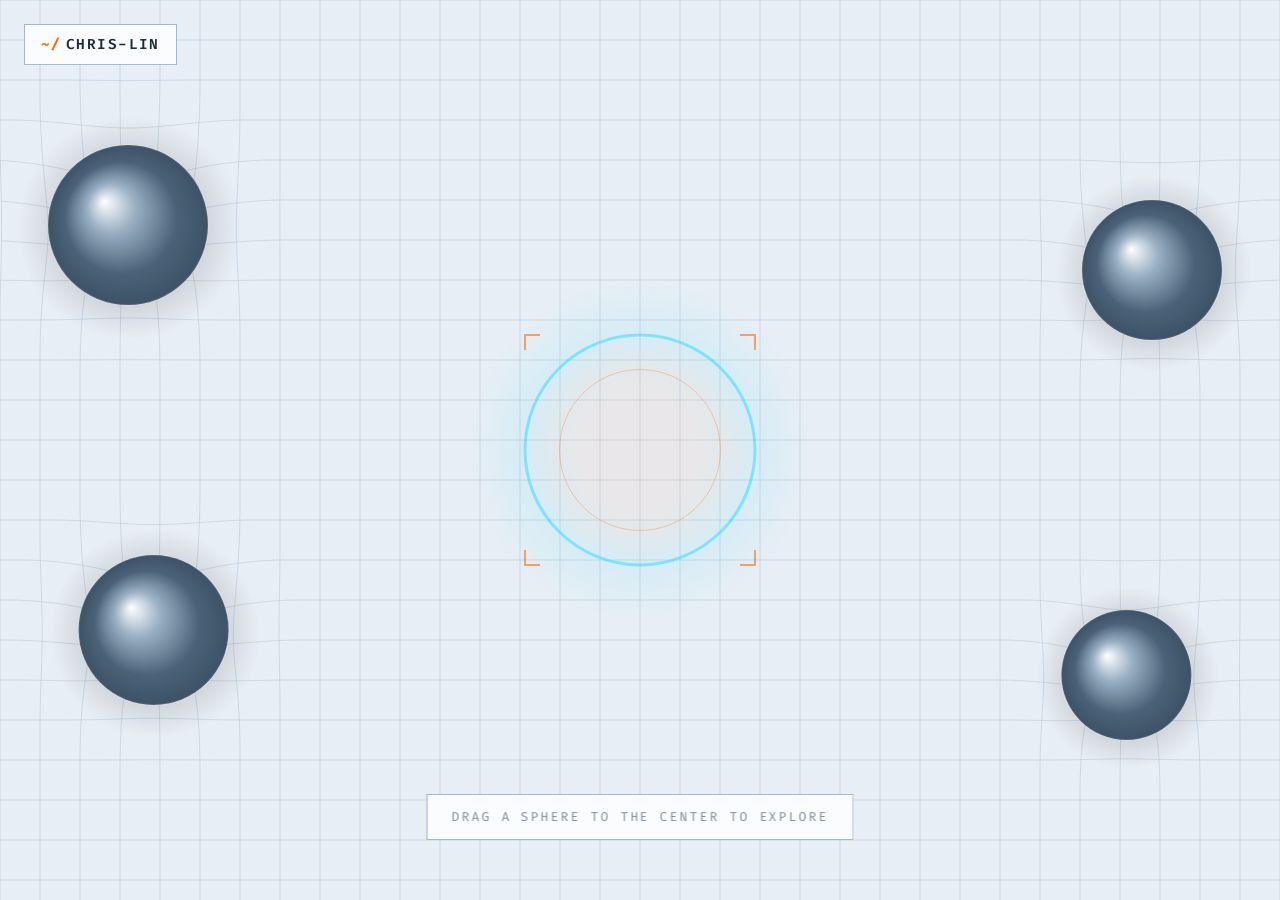
==== index.html @ 638deb7a "Updates to warp spheres" ====
<!DOCTYPE html>
<html lang="en">
<head>
    <meta charset="UTF-8">
    <meta name="viewport" content="width=device-width, initial-scale=1.0">
    <title>Chris Lin | Product Manager & AI Enthusiast</title>
    <link rel="stylesheet" href="styles.css">
    <link rel="preconnect" href="https://fonts.googleapis.com">
    <link rel="preconnect" href="https://fonts.gstatic.com" crossorigin>
    <link href="https://fonts.googleapis.com/css2?family=Fira+Code:wght@300;400;500;600;700&family=Inter:wght@300;400;500;600;700&display=swap" rel="stylesheet">
</head>
<body>
    <!-- Gravitational Spheres Background -->
    <div class="gravity-bg">
        <canvas id="warpGrid"></canvas>
    </div>

    <!-- Minimal Header -->
    <header class="minimal-header">
        <a href="/" class="header-logo">
            <span class="prompt">~/</span>chris-lin
        </a>
    </header>

    <!-- Hint Text -->
    <div class="hint-text" id="hint-text">
        <p>Drag a sphere to the center to explore</p>
    </div>

    <!-- Content Panel (Modal Overlay) -->
    <div class="content-panel" id="content-panel">
        <div class="panel-backdrop" id="panel-backdrop"></div>
        <div class="panel-container">
            <button class="panel-close" id="panel-close" aria-label="Close panel">×</button>
            <div class="panel-content" id="panel-content">
                <!-- Dynamically populated -->
            </div>
        </div>
    </div>

    <!-- Hidden Content Templates -->
    <template id="template-about">
        <div class="template-content about-template">
            <h2 class="panel-title">
                <span class="section-number">01.</span> About Me
            </h2>
            <div class="about-content">
                <div class="about-text">
                    <p>
                        I'm a product manager who loves working at the intersection
                        of technology and user needs.
                    </p>
                    <p>
                        I graduated from the <span class="highlight">University of Pennsylvania</span>
                        and currently work as a Product Manager at <span class="highlight">Microsoft</span>.
                        My focus is on translating complex technical capabilities into
                        products that genuinely help people.
                    </p>
                    <p>
                        I'm now diving deep into AI/ML — not just as a user, but as a builder.
                        I believe the best products come from understanding both the technical
                        possibilities and the human needs they serve.
                    </p>
                    <div class="about-skills">
                        <h3 class="skills-title">Skills & Tools:</h3>
                        <ul class="skills-list">
                            <li><span class="skill-bullet">◆</span> Product Strategy & Vision</li>
                            <li><span class="skill-bullet">◆</span> User Research & Analytics</li>
                            <li><span class="skill-bullet">◆</span> Agile & Scrum</li>
                            <li><span class="skill-bullet">◆</span> Python & Data Analysis</li>
                            <li><span class="skill-bullet">◆</span> Machine Learning Basics</li>
                            <li><span class="skill-bullet">◆</span> SQL & Databases</li>
                        </ul>
                    </div>
                </div>
                <div class="about-image">
                    <div class="image-wrapper">
                        <div class="image-placeholder">
                            <span class="placeholder-icon">◇</span>
                            <span class="placeholder-text">profile.jpg</span>
                        </div>
                    </div>
                </div>
            </div>
        </div>
    </template>

    <template id="template-projects">
        <div class="template-content projects-template">
            <h2 class="panel-title">
                <span class="section-number">02.</span> Projects
            </h2>
            <p class="section-subtitle">Things I've built and shipped</p>

            <div class="projects-grid">
                <!-- Project Card 1 -->
                <article class="project-card">
                    <div class="project-header">
                        <div class="project-icon">
                            <svg xmlns="http://www.w3.org/2000/svg" width="40" height="40" viewBox="0 0 24 24" fill="none" stroke="currentColor" stroke-width="1" stroke-linecap="round" stroke-linejoin="round">
                                <path d="M22 19a2 2 0 0 1-2 2H4a2 2 0 0 1-2-2V5a2 2 0 0 1 2-2h5l2 3h9a2 2 0 0 1 2 2z"></path>
                            </svg>
                        </div>
                        <div class="project-links">
                            <a href="#" class="project-link" aria-label="View on GitHub">
                                <svg xmlns="http://www.w3.org/2000/svg" width="20" height="20" viewBox="0 0 24 24" fill="none" stroke="currentColor" stroke-width="2" stroke-linecap="round" stroke-linejoin="round">
                                    <path d="M9 19c-5 1.5-5-2.5-7-3m14 6v-3.87a3.37 3.37 0 0 0-.94-2.61c3.14-.35 6.44-1.54 6.44-7A5.44 5.44 0 0 0 20 4.77 5.07 5.07 0 0 0 19.91 1S18.73.65 16 2.48a13.38 13.38 0 0 0-7 0C6.27.65 5.09 1 5.09 1A5.07 5.07 0 0 0 5 4.77a5.44 5.44 0 0 0-1.5 3.78c0 5.42 3.3 6.61 6.44 7A3.37 3.37 0 0 0 9 18.13V22"></path>
                                </svg>
                            </a>
                            <a href="#" class="project-link" aria-label="View live demo">
                                <svg xmlns="http://www.w3.org/2000/svg" width="20" height="20" viewBox="0 0 24 24" fill="none" stroke="currentColor" stroke-width="2" stroke-linecap="round" stroke-linejoin="round">
                                    <path d="M18 13v6a2 2 0 0 1-2 2H5a2 2 0 0 1-2-2V8a2 2 0 0 1 2-2h6"></path>
                                    <polyline points="15 3 21 3 21 9"></polyline>
                                    <line x1="10" y1="14" x2="21" y2="3"></line>
                                </svg>
                            </a>
                        </div>
                    </div>
                    <h3 class="project-title">Project Alpha</h3>
                    <p class="project-description">
                        An AI-powered tool for analyzing user behavior patterns.
                        Helped teams make data-driven decisions faster.
                    </p>
                    <ul class="project-tech">
                        <li>Python</li>
                        <li>TensorFlow</li>
                        <li>FastAPI</li>
                    </ul>
                </article>

                <!-- Project Card 2 -->
                <article class="project-card">
                    <div class="project-header">
                        <div class="project-icon">
                            <svg xmlns="http://www.w3.org/2000/svg" width="40" height="40" viewBox="0 0 24 24" fill="none" stroke="currentColor" stroke-width="1" stroke-linecap="round" stroke-linejoin="round">
                                <path d="M22 19a2 2 0 0 1-2 2H4a2 2 0 0 1-2-2V5a2 2 0 0 1 2-2h5l2 3h9a2 2 0 0 1 2 2z"></path>
                            </svg>
                        </div>
                        <div class="project-links">
                            <a href="#" class="project-link" aria-label="View on GitHub">
                                <svg xmlns="http://www.w3.org/2000/svg" width="20" height="20" viewBox="0 0 24 24" fill="none" stroke="currentColor" stroke-width="2" stroke-linecap="round" stroke-linejoin="round">
                                    <path d="M9 19c-5 1.5-5-2.5-7-3m14 6v-3.87a3.37 3.37 0 0 0-.94-2.61c3.14-.35 6.44-1.54 6.44-7A5.44 5.44 0 0 0 20 4.77 5.07 5.07 0 0 0 19.91 1S18.73.65 16 2.48a13.38 13.38 0 0 0-7 0C6.27.65 5.09 1 5.09 1A5.07 5.07 0 0 0 5 4.77a5.44 5.44 0 0 0-1.5 3.78c0 5.42 3.3 6.61 6.44 7A3.37 3.37 0 0 0 9 18.13V22"></path>
                                </svg>
                            </a>
                            <a href="#" class="project-link" aria-label="View live demo">
                                <svg xmlns="http://www.w3.org/2000/svg" width="20" height="20" viewBox="0 0 24 24" fill="none" stroke="currentColor" stroke-width="2" stroke-linecap="round" stroke-linejoin="round">
                                    <path d="M18 13v6a2 2 0 0 1-2 2H5a2 2 0 0 1-2-2V8a2 2 0 0 1 2-2h6"></path>
                                    <polyline points="15 3 21 3 21 9"></polyline>
                                    <line x1="10" y1="14" x2="21" y2="3"></line>
                                </svg>
                            </a>
                        </div>
                    </div>
                    <h3 class="project-title">Project Beta</h3>
                    <p class="project-description">
                        A dashboard for visualizing real-time business metrics.
                        Made complex data accessible and actionable for stakeholders.
                    </p>
                    <ul class="project-tech">
                        <li>SQL</li>
                        <li>Tableau</li>
                        <li>Python</li>
                    </ul>
                </article>

            </div>

            <a href="/projects" class="view-all-link">View all projects →</a>
        </div>
    </template>

    <template id="template-blog">
        <div class="template-content blog-template">
            <h2 class="panel-title">
                <span class="section-number">03.</span> Blog
            </h2>
            <p class="section-subtitle">Thoughts on product, AI, and building things</p>

            <div class="blog-grid">
                <!-- Blog Post 1 -->
                <article class="blog-card">
                    <div class="blog-meta">
                        <span class="blog-date">Jan 2026</span>
                        <span class="blog-category">AI/ML</span>
                    </div>
                    <h3 class="blog-title">
                        <a href="#">Why Product Managers Should Learn About AI</a>
                    </h3>
                    <p class="blog-excerpt">
                        A deep dive into why understanding AI fundamentals is becoming
                        essential for modern product managers...
                    </p>
                    <a href="#" class="blog-read-more">
                        Read more <span class="arrow">→</span>
                    </a>
                </article>

                <!-- Blog Post 2 -->
                <article class="blog-card">
                    <div class="blog-meta">
                        <span class="blog-date">Dec 2025</span>
                        <span class="blog-category">Technical</span>
                    </div>
                    <h3 class="blog-title">
                        <a href="#">Lessons from Building My First ML Model</a>
                    </h3>
                    <p class="blog-excerpt">
                        What I learned as a PM diving into the technical side of
                        machine learning for the first time...
                    </p>
                    <a href="#" class="blog-read-more">
                        Read more <span class="arrow">→</span>
                    </a>
                </article>

            </div>

            <a href="/blog" class="view-all-link">View all posts →</a>
        </div>
    </template>

    <template id="template-contact">
        <div class="template-content contact-template">
            <h2 class="panel-title">
                <span class="section-number">04.</span> Get In Touch
            </h2>
            <div class="contact-content">
                <p class="contact-description">
                    I'm currently exploring opportunities at the intersection of
                    product management and AI. Whether you want to discuss a role,
                    collaborate on a project, or just say hello — my inbox is always open.
                </p>

                <div class="contact-terminal">
                    <div class="terminal-header">
                        <div class="terminal-buttons">
                            <span class="terminal-btn red"></span>
                            <span class="terminal-btn yellow"></span>
                            <span class="terminal-btn green"></span>
                        </div>
                        <span class="terminal-title">contact</span>
                    </div>
                    <form class="contact-form" id="contact-form">
                        <div class="form-line">
                            <span class="prompt">$</span>
                            <label for="name">name=</label>
                            <input type="text" id="name" name="name" placeholder='"Your Name"' required>
                        </div>
                        <div class="form-line">
                            <span class="prompt">$</span>
                            <label for="email">email=</label>
                            <input type="email" id="email" name="email" placeholder='"you@example.com"' required>
                        </div>
                        <div class="form-line form-line-textarea">
                            <span class="prompt">$</span>
                            <label for="message">message=</label>
                            <textarea id="message" name="message" placeholder='"Your message here..."' rows="4" required></textarea>
                        </div>
                        <div class="form-line">
                            <span class="prompt">&gt;</span>
                            <button type="submit" class="submit-btn">
                                send_message() <span class="cursor">_</span>
                            </button>
                        </div>
                    </form>
                </div>

                <div class="social-links">
                    <p class="social-title">Find me elsewhere:</p>
                    <div class="social-icons">
                        <a href="https://github.com/chrisjlin" class="social-link" aria-label="GitHub" target="_blank" rel="noopener noreferrer">
                            <svg xmlns="http://www.w3.org/2000/svg" width="24" height="24" viewBox="0 0 24 24" fill="none" stroke="currentColor" stroke-width="2" stroke-linecap="round" stroke-linejoin="round">
                                <path d="M9 19c-5 1.5-5-2.5-7-3m14 6v-3.87a3.37 3.37 0 0 0-.94-2.61c3.14-.35 6.44-1.54 6.44-7A5.44 5.44 0 0 0 20 4.77 5.07 5.07 0 0 0 19.91 1S18.73.65 16 2.48a13.38 13.38 0 0 0-7 0C6.27.65 5.09 1 5.09 1A5.07 5.07 0 0 0 5 4.77a5.44 5.44 0 0 0-1.5 3.78c0 5.42 3.3 6.61 6.44 7A3.37 3.37 0 0 0 9 18.13V22"></path>
                            </svg>
                        </a>
                        <a href="https://linkedin.com/in/chris-j-lin" class="social-link" aria-label="LinkedIn" target="_blank" rel="noopener noreferrer">
                            <svg xmlns="http://www.w3.org/2000/svg" width="24" height="24" viewBox="0 0 24 24" fill="none" stroke="currentColor" stroke-width="2" stroke-linecap="round" stroke-linejoin="round">
                                <path d="M16 8a6 6 0 0 1 6 6v7h-4v-7a2 2 0 0 0-2-2 2 2 0 0 0-2 2v7h-4v-7a6 6 0 0 1 6-6z"></path>
                                <rect x="2" y="9" width="4" height="12"></rect>
                                <circle cx="4" cy="4" r="2"></circle>
                            </svg>
                        </a>
                        <a href="mailto:hello@chrislin.dev" class="social-link" aria-label="Email">
                            <svg xmlns="http://www.w3.org/2000/svg" width="24" height="24" viewBox="0 0 24 24" fill="none" stroke="currentColor" stroke-width="2" stroke-linecap="round" stroke-linejoin="round">
                                <path d="M4 4h16c1.1 0 2 .9 2 2v12c0 1.1-.9 2-2 2H4c-1.1 0-2-.9-2-2V6c0-1.1.9-2 2-2z"></path>
                                <polyline points="22,6 12,13 2,6"></polyline>
                            </svg>
                        </a>
                    </div>
                </div>
            </div>
        </div>
    </template>

    <script src="main.js"></script>
</body>
</html>
---- styles.css ----
/* ===================================
   Wipeout Pure Inspired Theme
   Blueprint / Technical / Futuristic
   =================================== */
:root {
    /* Colors - Light Blueprint Theme */
    --bg-primary: #e8eef5;
    --bg-secondary: #dce5f0;
    --bg-tertiary: #f0f4f8;
    --bg-card: #ffffff;
    --bg-grid: #d0dae8;

    /* Text Colors */
    --text-primary: #1a2a3a;
    --text-secondary: #4a5a6a;
    --text-muted: #7a8a9a;

    /* Accent Colors - Wipeout Neon */
    --accent-primary: #ff6b00;
    --accent-secondary: #00d4ff;
    --accent-tertiary: #00ff88;
    --accent-pink: #ff0080;
    --accent-yellow: #ffcc00;
    --accent-red: #ff3355;

    /* Blueprint Colors */
    --blueprint-line: #a0b8d0;
    --blueprint-grid: rgba(160, 184, 208, 0.3);
    --blueprint-accent: #0066cc;

    /* Fonts */
    --font-mono: 'Fira Code', 'Consolas', 'Monaco', monospace;
    --font-sans: 'Inter', -apple-system, BlinkMacSystemFont, 'Segoe UI', sans-serif;
    --font-display: 'Inter', sans-serif;

    /* Spacing */
    --section-padding: 100px 0;
    --container-width: 1100px;
    --nav-height: 70px;

    /* Transitions */
    --transition-fast: 0.15s ease;
    --transition-normal: 0.3s ease;
    --transition-slow: 0.5s ease;
}

/* ===================================
   Reset & Base Styles
   =================================== */
*, *::before, *::after {
    margin: 0;
    padding: 0;
    box-sizing: border-box;
}

html {
    scroll-behavior: smooth;
    scroll-padding-top: var(--nav-height);
}

body {
    font-family: var(--font-sans);
    background-color: var(--bg-primary);
    color: var(--text-primary);
    line-height: 1.6;
    overflow-x: hidden;
}

/* ===================================
   Gravitational Spheres Background
   =================================== */
.gravity-bg {
    position: fixed;
    top: 0;
    left: 0;
    width: 100%;
    height: 100%;
    z-index: 9999;
    background-color: transparent;
    pointer-events: none;
}

#warpGrid {
    width: 100%;
    height: 100%;
    pointer-events: none;
}

/* Background layer for the grid color */
.gravity-bg-layer {
    position: fixed;
    top: 0;
    left: 0;
    width: 100%;
    height: 100%;
    z-index: -1;
    background-color: var(--bg-primary);
    pointer-events: none;
}

/* ===================================
   Minimal Header
   =================================== */
.minimal-header {
    position: fixed;
    top: 24px;
    left: 24px;
    z-index: 10001;
}

.header-logo {
    font-family: var(--font-mono);
    font-size: 0.9rem;
    font-weight: 600;
    color: var(--text-primary);
    text-transform: uppercase;
    letter-spacing: 0.1em;
    display: flex;
    align-items: center;
    gap: 4px;
    padding: 8px 16px;
    background-color: rgba(255, 255, 255, 0.8);
    backdrop-filter: blur(10px);
    border: 1px solid var(--blueprint-line);
    transition: all var(--transition-fast);
}

.header-logo:hover {
    color: var(--accent-primary);
    border-color: var(--accent-primary);
}

.header-logo .prompt {
    color: var(--accent-primary);
    font-weight: 700;
}

/* ===================================
   Hint Text
   =================================== */
.hint-text {
    position: fixed;
    bottom: 60px;
    left: 50%;
    transform: translateX(-50%);
    z-index: 10001;
    text-align: center;
    transition: opacity 0.5s ease;
}

.hint-text p {
    font-family: var(--font-mono);
    font-size: 0.8rem;
    color: var(--text-muted);
    text-transform: uppercase;
    letter-spacing: 0.15em;
    padding: 12px 24px;
    background-color: rgba(255, 255, 255, 0.8);
    backdrop-filter: blur(10px);
    border: 1px solid var(--blueprint-line);
    animation: pulse-hint 2s ease-in-out infinite;
}

.hint-text.hidden {
    opacity: 0;
    pointer-events: none;
}

@keyframes pulse-hint {
    0%, 100% { opacity: 0.7; }
    50% { opacity: 1; }
}

/* ===================================
   Content Panel (Modal)
   =================================== */
.content-panel {
    position: fixed;
    top: 0;
    left: 0;
    width: 100%;
    height: 100%;
    z-index: 10000;
    display: flex;
    align-items: center;
    justify-content: center;
    opacity: 0;
    visibility: hidden;
    transition: opacity 0.4s ease, visibility 0.4s ease;
}

.content-panel.active {
    opacity: 1;
    visibility: visible;
}

.panel-backdrop {
    position: absolute;
    top: 0;
    left: 0;
    width: 100%;
    height: 100%;
    background-color: rgba(232, 238, 245, 0.85);
    backdrop-filter: blur(8px);
}

.panel-container {
    position: relative;
    width: 90%;
    max-width: 800px;
    max-height: calc(100vh - 40px);
    background-color: var(--bg-card);
    border: 1px solid var(--blueprint-line);
    box-shadow: 0 25px 80px rgba(0, 0, 0, 0.15);
    overflow-y: visible;
    transform: scale(0.9) translateY(20px);
    transition: transform 0.4s cubic-bezier(0.34, 1.56, 0.64, 1);
}

.content-panel.active .panel-container {
    transform: scale(1) translateY(0);
}

/* Corner decorations */
.panel-container::before,
.panel-container::after {
    content: '';
    position: absolute;
    width: 16px;
    height: 16px;
    border: 2px solid var(--accent-primary);
    pointer-events: none;
}

.panel-container::before {
    top: -2px;
    left: -2px;
    border-right: none;
    border-bottom: none;
}

.panel-container::after {
    bottom: -2px;
    right: -2px;
    border-left: none;
    border-top: none;
}

.panel-close {
    position: absolute;
    top: 16px;
    right: 16px;
    width: 36px;
    height: 36px;
    background: transparent;
    border: 1px solid var(--blueprint-line);
    color: var(--text-muted);
    font-size: 1.5rem;
    font-weight: 300;
    cursor: pointer;
    display: flex;
    align-items: center;
    justify-content: center;
    transition: all var(--transition-fast);
    z-index: 10;
}

.panel-close:hover {
    background-color: var(--accent-primary);
    border-color: var(--accent-primary);
    color: white;
}

.panel-content {
    padding: 48px;
}

.panel-title {
    font-size: clamp(24px, 4vw, 32px);
    font-weight: 700;
    color: var(--text-primary);
    margin-bottom: 24px;
    display: flex;
    align-items: center;
    gap: 16px;
    text-transform: uppercase;
    letter-spacing: 0.05em;
}

.panel-title::after {
    content: '';
    flex: 1;
    height: 1px;
    background: linear-gradient(90deg, var(--blueprint-line), transparent);
    max-width: 200px;
}

/* Template content adjustments for panel */
.template-content {
    animation: fadeIn 0.3s ease;
}

@keyframes fadeIn {
    from { opacity: 0; }
    to { opacity: 1; }
}

/* About template in panel */
.about-template .about-content {
    display: grid;
    grid-template-columns: 1fr;
    gap: 32px;
}

.about-template .about-image {
    display: none;
}

/* Projects template in panel */
.projects-template .projects-grid {
    display: grid;
    grid-template-columns: repeat(2, 1fr);
    gap: 20px;
    margin-top: 24px;
}

.projects-template .project-card {
    background-color: var(--bg-tertiary);
}

/* Blog template in panel */
.blog-template .blog-grid {
    display: grid;
    grid-template-columns: repeat(2, 1fr);
    gap: 20px;
    margin-top: 24px;
}

/* View all link */
.view-all-link {
    display: block;
    text-align: center;
    margin-top: 24px;
    font-family: var(--font-mono);
    font-size: 0.8rem;
    color: var(--accent-primary);
    text-transform: uppercase;
    letter-spacing: 0.1em;
}

.view-all-link:hover {
    color: var(--accent-secondary);
}

/* Contact template in panel */
.contact-template .contact-content {
    text-align: left;
}

.contact-template .social-icons {
    justify-content: flex-start;
}

/* ===================================
   Mobile Content Panel
   =================================== */
@media (max-width: 768px) {
    .panel-container {
        width: 95%;
        max-height: calc(100vh - 20px);
    }

    .panel-content {
        padding: 32px 24px;
    }

    .projects-template .projects-grid,
    .blog-template .blog-grid {
        grid-template-columns: 1fr;
    }
}

::selection {
    background-color: var(--accent-primary);
    color: white;
}

a {
    color: var(--accent-primary);
    text-decoration: none;
    transition: color var(--transition-fast);
}

a:hover {
    color: var(--accent-secondary);
}

ul {
    list-style: none;
}

img {
    max-width: 100%;
    height: auto;
}

/* ===================================
   Technical Annotations
   =================================== */
.tech-label {
    font-family: var(--font-mono);
    font-size: 0.65rem;
    text-transform: uppercase;
    letter-spacing: 0.15em;
    color: var(--text-muted);
}

.tech-border {
    border: 1px solid var(--blueprint-line);
    position: relative;
}

.tech-border::before,
.tech-border::after {
    content: '';
    position: absolute;
    width: 8px;
    height: 8px;
    border: 1px solid var(--accent-primary);
}

.tech-border::before {
    top: -1px;
    left: -1px;
    border-right: none;
    border-bottom: none;
}

.tech-border::after {
    bottom: -1px;
    right: -1px;
    border-left: none;
    border-top: none;
}

/* ===================================
   Navigation
   =================================== */
.nav {
    position: fixed;
    top: 0;
    left: 0;
    right: 0;
    height: var(--nav-height);
    background-color: rgba(232, 238, 245, 0.95);
    backdrop-filter: blur(10px);
    border-bottom: 1px solid var(--blueprint-line);
    z-index: 1000;
}

.nav::after {
    content: '';
    position: absolute;
    bottom: 0;
    left: 0;
    right: 0;
    height: 2px;
    background: linear-gradient(90deg,
        transparent 0%,
        var(--accent-primary) 20%,
        var(--accent-secondary) 50%,
        var(--accent-primary) 80%,
        transparent 100%
    );
}

.nav-container {
    max-width: var(--container-width);
    margin: 0 auto;
    padding: 0 24px;
    height: 100%;
    display: flex;
    align-items: center;
    justify-content: space-between;
}

.nav-logo {
    font-family: var(--font-mono);
    font-size: 0.9rem;
    font-weight: 600;
    color: var(--text-primary);
    text-transform: uppercase;
    letter-spacing: 0.1em;
    display: flex;
    align-items: center;
    gap: 8px;
}

.nav-logo:hover {
    color: var(--accent-primary);
}

.nav-logo .prompt {
    color: var(--accent-primary);
    font-weight: 700;
}

.nav-links {
    display: flex;
    gap: 32px;
}

.nav-links a {
    font-family: var(--font-mono);
    font-size: 0.75rem;
    color: var(--text-secondary);
    text-transform: uppercase;
    letter-spacing: 0.1em;
    transition: color var(--transition-fast);
    position: relative;
}

.nav-links a::after {
    content: '';
    position: absolute;
    bottom: -4px;
    left: 0;
    width: 0;
    height: 2px;
    background-color: var(--accent-primary);
    transition: width var(--transition-fast);
}

.nav-links a:hover::after,
.nav-links a.active::after {
    width: 100%;
}

.nav-links a:hover {
    color: var(--accent-primary);
}

.nav-prefix {
    color: var(--accent-secondary);
    margin-right: 4px;
}

.nav-toggle {
    display: none;
    flex-direction: column;
    justify-content: center;
    gap: 5px;
    width: 30px;
    height: 30px;
    background: none;
    border: none;
    cursor: pointer;
}

.nav-toggle span {
    display: block;
    width: 100%;
    height: 2px;
    background-color: var(--text-primary);
    transition: var(--transition-fast);
}

/* Mobile Menu */
.mobile-menu {
    display: none;
    position: fixed;
    top: var(--nav-height);
    left: 0;
    right: 0;
    background-color: var(--bg-tertiary);
    border-bottom: 1px solid var(--blueprint-line);
    padding: 24px;
    z-index: 999;
}

.mobile-menu.active {
    display: block;
}

.mobile-nav-links {
    display: flex;
    flex-direction: column;
    gap: 16px;
}

.mobile-nav-links a {
    font-family: var(--font-mono);
    font-size: 0.85rem;
    color: var(--text-secondary);
    text-transform: uppercase;
    letter-spacing: 0.1em;
}

/* ===================================
   Hero Section
   =================================== */
.hero {
    min-height: 100vh;
    display: flex;
    align-items: center;
    justify-content: center;
    padding: 120px 24px 80px;
    gap: 60px;
    max-width: 1200px;
    margin: 0 auto;
    position: relative;
}

/* Technical frame decoration */
.hero::before {
    content: '';
}

.hero-content {
    flex: 1;
    max-width: 600px;
}

.hero-greeting {
    font-family: var(--font-mono);
    font-size: 0.85rem;
    color: var(--accent-primary);
    margin-bottom: 16px;
    text-transform: uppercase;
    letter-spacing: 0.15em;
}

.typing-text {
    display: inline-block;
}

.hero-name {
    font-size: clamp(48px, 10vw, 80px);
    font-weight: 700;
    color: var(--text-primary);
    line-height: 1;
    margin-bottom: 8px;
    text-transform: uppercase;
    letter-spacing: -0.02em;
    position: relative;
}

.hero-name::after {
    content: '';
    position: absolute;
    bottom: -8px;
    left: 0;
    width: 60px;
    height: 4px;
    background: linear-gradient(90deg, var(--accent-primary), var(--accent-secondary));
}

.hero-tagline {
    font-size: clamp(20px, 4vw, 32px);
    font-weight: 300;
    color: var(--text-secondary);
    line-height: 1.3;
    margin-bottom: 24px;
    margin-top: 24px;
}

.hero-description {
    font-size: 1rem;
    color: var(--text-secondary);
    max-width: 500px;
    margin-bottom: 32px;
    line-height: 1.8;
}

.highlight {
    color: var(--accent-primary);
    font-weight: 500;
}

.hero-cta {
    display: flex;
    gap: 16px;
    flex-wrap: wrap;
}

/* Buttons - Wipeout Style */
.btn {
    display: inline-flex;
    align-items: center;
    gap: 8px;
    padding: 14px 28px;
    font-family: var(--font-mono);
    font-size: 0.75rem;
    font-weight: 600;
    text-transform: uppercase;
    letter-spacing: 0.1em;
    border-radius: 0;
    transition: all var(--transition-fast);
    cursor: pointer;
    position: relative;
    overflow: hidden;
}

.btn::before {
    content: '';
    position: absolute;
    top: 0;
    left: -100%;
    width: 100%;
    height: 100%;
    background: linear-gradient(90deg, transparent, rgba(255,255,255,0.3), transparent);
    transition: left 0.5s ease;
}

.btn:hover::before {
    left: 100%;
}

.btn-primary {
    background: linear-gradient(135deg, var(--accent-primary), #ff8533);
    color: white;
    border: none;
    box-shadow: 0 4px 15px rgba(255, 107, 0, 0.3);
}

.btn-primary:hover {
    transform: translateY(-2px);
    box-shadow: 0 6px 20px rgba(255, 107, 0, 0.4);
    color: white;
}

.btn-secondary {
    background-color: transparent;
    color: var(--text-secondary);
    border: 1px solid var(--blueprint-line);
}

.btn-secondary:hover {
    border-color: var(--accent-secondary);
    color: var(--accent-secondary);
}

.btn-outline {
    background-color: transparent;
    color: var(--accent-primary);
    border: 1px solid var(--accent-primary);
}

.btn-outline:hover {
    background-color: var(--accent-primary);
    color: white;
}

.btn-icon {
    transition: transform var(--transition-fast);
}

.btn:hover .btn-icon {
    transform: translateX(4px);
}

/* Hero Terminal - Now a "Data Panel" */
.hero-terminal {
    flex: 1;
    max-width: 450px;
    background-color: var(--bg-card);
    border: 1px solid var(--blueprint-line);
    overflow: hidden;
    box-shadow: 0 10px 40px rgba(0, 0, 0, 0.08);
    position: relative;
}

.hero-terminal::before,
.hero-terminal::after {
    content: '';
    position: absolute;
    width: 12px;
    height: 12px;
    border: 2px solid var(--accent-primary);
}

.hero-terminal::before {
    top: -2px;
    left: -2px;
    border-right: none;
    border-bottom: none;
}

.hero-terminal::after {
    bottom: -2px;
    right: -2px;
    border-left: none;
    border-top: none;
}

.terminal-header {
    display: flex;
    align-items: center;
    justify-content: space-between;
    padding: 12px 16px;
    background: linear-gradient(135deg, var(--bg-secondary), var(--bg-tertiary));
    border-bottom: 1px solid var(--blueprint-line);
}

.terminal-buttons {
    display: flex;
    gap: 6px;
}

.terminal-btn {
    width: 10px;
    height: 10px;
    border-radius: 0;
    transform: rotate(45deg);
}

.terminal-btn.red { background-color: var(--accent-red); }
.terminal-btn.yellow { background-color: var(--accent-yellow); }
.terminal-btn.green { background-color: var(--accent-tertiary); }

.terminal-title {
    font-family: var(--font-mono);
    font-size: 0.65rem;
    color: var(--text-muted);
    text-transform: uppercase;
    letter-spacing: 0.15em;
}

.terminal-body {
    padding: 20px;
    font-family: var(--font-mono);
    font-size: 0.8rem;
    line-height: 1.8;
    background-color: var(--bg-card);
}

.terminal-body p {
    margin-bottom: 8px;
}

.terminal-body .prompt {
    color: var(--accent-primary);
    margin-right: 8px;
    font-weight: 600;
}

.code-block {
    color: var(--accent-secondary);
    margin: 8px 0 16px 20px;
    font-size: 0.75rem;
    background-color: var(--bg-secondary);
    padding: 12px;
    border-left: 3px solid var(--accent-primary);
}

.cursor {
    display: inline-block;
    animation: blink 1s step-end infinite;
    color: var(--accent-primary);
}

@keyframes blink {
    0%, 50% { opacity: 1; }
    51%, 100% { opacity: 0; }
}

/* ===================================
   Section Common Styles
   =================================== */
.section-container {
    max-width: var(--container-width);
    margin: 0 auto;
    padding: 0 24px;
}

.section-title {
    font-size: clamp(24px, 4vw, 36px);
    font-weight: 700;
    color: var(--text-primary);
    margin-bottom: 16px;
    display: flex;
    align-items: center;
    gap: 16px;
    text-transform: uppercase;
    letter-spacing: 0.05em;
}

.section-title::after {
    content: '';
    flex: 1;
    height: 1px;
    background: linear-gradient(90deg, var(--blueprint-line), transparent);
    max-width: 300px;
}

.section-number {
    font-family: var(--font-mono);
    font-size: 0.8em;
    color: var(--accent-secondary);
    font-weight: 400;
}

.section-subtitle {
    font-family: var(--font-mono);
    font-size: 0.75rem;
    color: var(--text-muted);
    margin-bottom: 48px;
    text-transform: uppercase;
    letter-spacing: 0.15em;
}

/* ===================================
   About Section
   =================================== */
.about {
    padding: var(--section-padding);
    background-color: transparent;
    position: relative;
}

.about::before {
    content: '';
}

.about-content {
    display: grid;
    grid-template-columns: 3fr 2fr;
    gap: 60px;
    align-items: start;
}

.about-text p {
    font-size: 1rem;
    color: var(--text-secondary);
    margin-bottom: 20px;
    line-height: 1.9;
}

.about-skills {
    margin-top: 32px;
    padding: 24px;
    background-color: var(--bg-card);
    border: 1px solid var(--blueprint-line);
    position: relative;
}

.about-skills::before {
    content: 'SKILL_MATRIX';
    position: absolute;
    top: -8px;
    left: 16px;
    background-color: var(--bg-primary);
    padding: 0 8px;
    font-family: var(--font-mono);
    font-size: 0.6rem;
    color: var(--accent-primary);
    text-transform: uppercase;
    letter-spacing: 0.15em;
}

.skills-title {
    font-family: var(--font-mono);
    font-size: 0.7rem;
    color: var(--text-muted);
    margin-bottom: 16px;
    font-weight: 400;
    text-transform: uppercase;
    letter-spacing: 0.1em;
}

.skills-list {
    display: grid;
    grid-template-columns: repeat(2, 1fr);
    gap: 10px;
}

.skills-list li {
    font-family: var(--font-mono);
    font-size: 0.8rem;
    color: var(--text-secondary);
    display: flex;
    align-items: center;
    gap: 8px;
}

.skill-bullet {
    color: var(--accent-primary);
    font-size: 0.6rem;
}

.about-image {
    position: relative;
}

.image-wrapper {
    position: relative;
}

.image-wrapper::before {
    content: '';
    position: absolute;
    top: 12px;
    left: 12px;
    right: -12px;
    bottom: -12px;
    border: 1px solid var(--accent-primary);
    z-index: -1;
    transition: all var(--transition-normal);
}

.image-wrapper::after {
    content: 'IMG_PROFILE.PNG';
    position: absolute;
    bottom: -28px;
    left: 0;
    font-family: var(--font-mono);
    font-size: 0.6rem;
    color: var(--text-muted);
    text-transform: uppercase;
    letter-spacing: 0.1em;
}

.image-wrapper:hover::before {
    top: 8px;
    left: 8px;
}

.image-placeholder {
    background: linear-gradient(135deg, var(--bg-secondary), var(--bg-tertiary));
    border: 1px solid var(--blueprint-line);
    aspect-ratio: 1;
    display: flex;
    flex-direction: column;
    align-items: center;
    justify-content: center;
    gap: 12px;
    transition: all var(--transition-normal);
    position: relative;
    overflow: hidden;
}

.image-placeholder::before {
    content: '';
    position: absolute;
    top: 0;
    left: 0;
    right: 0;
    bottom: 0;
    background:
        linear-gradient(45deg, transparent 48%, var(--blueprint-grid) 49%, var(--blueprint-grid) 51%, transparent 52%),
        linear-gradient(-45deg, transparent 48%, var(--blueprint-grid) 49%, var(--blueprint-grid) 51%, transparent 52%);
    background-size: 20px 20px;
}

.image-placeholder:hover {
    border-color: var(--accent-primary);
}

.placeholder-icon {
    font-family: var(--font-mono);
    font-size: 2.5rem;
    color: var(--blueprint-line);
    position: relative;
    z-index: 1;
}

.placeholder-text {
    font-family: var(--font-mono);
    font-size: 0.7rem;
    color: var(--text-muted);
    text-transform: uppercase;
    letter-spacing: 0.1em;
    position: relative;
    z-index: 1;
}

/* ===================================
   Projects Section
   =================================== */
.projects {
    padding: var(--section-padding);
    background-color: var(--bg-secondary);
    position: relative;
}

.projects::before {
    content: '';
    position: absolute;
    top: 0;
    left: 0;
    right: 0;
    height: 3px;
    background: linear-gradient(90deg,
        var(--accent-primary) 0%,
        var(--accent-secondary) 50%,
        var(--accent-tertiary) 100%
    );
}

.projects-grid {
    display: grid;
    grid-template-columns: repeat(auto-fit, minmax(300px, 1fr));
    gap: 24px;
    margin-bottom: 48px;
}

.project-card {
    background-color: var(--bg-card);
    border: 1px solid var(--blueprint-line);
    padding: 28px;
    transition: all var(--transition-normal);
    display: flex;
    flex-direction: column;
    position: relative;
}

.project-card::before {
    content: '';
    position: absolute;
    top: 0;
    left: 0;
    width: 100%;
    height: 3px;
    background: linear-gradient(90deg, var(--accent-primary), var(--accent-secondary));
    transform: scaleX(0);
    transform-origin: left;
    transition: transform var(--transition-normal);
}

.project-card:hover::before {
    transform: scaleX(1);
}

.project-card:hover {
    transform: translateY(-4px);
    box-shadow: 0 20px 40px rgba(0, 0, 0, 0.1);
}

.project-header {
    display: flex;
    justify-content: space-between;
    align-items: flex-start;
    margin-bottom: 24px;
}

.project-icon {
    color: var(--accent-primary);
}

.project-links {
    display: flex;
    gap: 12px;
}

.project-link {
    color: var(--text-muted);
    transition: color var(--transition-fast);
}

.project-link:hover {
    color: var(--accent-primary);
}

.project-title {
    font-size: 1.15rem;
    font-weight: 600;
    color: var(--text-primary);
    margin-bottom: 12px;
    text-transform: uppercase;
    letter-spacing: 0.02em;
    transition: color var(--transition-fast);
}

.project-card:hover .project-title {
    color: var(--accent-primary);
}

.project-description {
    font-size: 0.9rem;
    color: var(--text-secondary);
    line-height: 1.7;
    flex: 1;
    margin-bottom: 20px;
}

.project-tech {
    display: flex;
    flex-wrap: wrap;
    gap: 8px;
    margin-top: auto;
}

.project-tech li {
    font-family: var(--font-mono);
    font-size: 0.65rem;
    color: var(--accent-secondary);
    background-color: var(--bg-secondary);
    padding: 4px 10px;
    text-transform: uppercase;
    letter-spacing: 0.05em;
}

.projects-more {
    text-align: center;
}

/* ===================================
   Blog Section
   =================================== */
.blog {
    padding: var(--section-padding);
    background-color: transparent;
    position: relative;
}

.blog::before {
    content: '';
}

.blog-grid {
    display: grid;
    grid-template-columns: repeat(auto-fit, minmax(300px, 1fr));
    gap: 24px;
}

.blog-card {
    background-color: var(--bg-card);
    border: 1px solid var(--blueprint-line);
    padding: 28px;
    transition: all var(--transition-normal);
    position: relative;
}

.blog-card::after {
    content: '';
    position: absolute;
    bottom: 0;
    left: 0;
    width: 0;
    height: 2px;
    background: linear-gradient(90deg, var(--accent-primary), var(--accent-secondary));
    transition: width var(--transition-normal);
}

.blog-card:hover::after {
    width: 100%;
}

.blog-card:hover {
    transform: translateY(-4px);
    box-shadow: 0 15px 30px rgba(0, 0, 0, 0.08);
}

.blog-meta {
    display: flex;
    gap: 16px;
    margin-bottom: 16px;
}

.blog-date,
.blog-category {
    font-family: var(--font-mono);
    font-size: 0.65rem;
    color: var(--text-muted);
    text-transform: uppercase;
    letter-spacing: 0.1em;
}

.blog-category {
    color: var(--accent-secondary);
    background-color: var(--bg-secondary);
    padding: 2px 8px;
}

.blog-title {
    font-size: 1.1rem;
    font-weight: 600;
    margin-bottom: 12px;
    line-height: 1.4;
}

.blog-title a {
    color: var(--text-primary);
    transition: color var(--transition-fast);
}

.blog-title a:hover {
    color: var(--accent-primary);
}

.blog-excerpt {
    font-size: 0.9rem;
    color: var(--text-secondary);
    line-height: 1.7;
    margin-bottom: 16px;
}

.blog-read-more {
    font-family: var(--font-mono);
    font-size: 0.75rem;
    color: var(--accent-primary);
    display: inline-flex;
    align-items: center;
    gap: 8px;
    text-transform: uppercase;
    letter-spacing: 0.1em;
}

.blog-read-more:hover .arrow {
    transform: translateX(4px);
}

.blog-read-more .arrow {
    transition: transform var(--transition-fast);
}

/* ===================================
   Contact Section
   =================================== */
.contact {
    padding: var(--section-padding);
    background-color: var(--bg-secondary);
    position: relative;
}

.contact::before {
    content: '';
    position: absolute;
    top: 0;
    left: 0;
    right: 0;
    height: 3px;
    background: linear-gradient(90deg,
        var(--accent-secondary) 0%,
        var(--accent-primary) 50%,
        var(--accent-pink) 100%
    );
}

.contact-content {
    max-width: 600px;
    margin: 0 auto;
    text-align: center;
}

.contact-description {
    font-size: 1rem;
    color: var(--text-secondary);
    line-height: 1.9;
    margin-bottom: 40px;
}

.contact-terminal {
    background-color: var(--bg-card);
    border: 1px solid var(--blueprint-line);
    overflow: hidden;
    text-align: left;
    margin-bottom: 40px;
    position: relative;
}

.contact-terminal::before,
.contact-terminal::after {
    content: '';
    position: absolute;
    width: 12px;
    height: 12px;
    border: 2px solid var(--accent-secondary);
}

.contact-terminal::before {
    top: -2px;
    left: -2px;
    border-right: none;
    border-bottom: none;
}

.contact-terminal::after {
    bottom: -2px;
    right: -2px;
    border-left: none;
    border-top: none;
}

.contact-form {
    padding: 24px;
}

.form-line {
    display: flex;
    align-items: center;
    gap: 8px;
    margin-bottom: 16px;
    font-family: var(--font-mono);
    font-size: 0.85rem;
}

.form-line .prompt {
    color: var(--accent-primary);
    flex-shrink: 0;
    font-weight: 600;
}

.form-line label {
    color: var(--accent-secondary);
    flex-shrink: 0;
    text-transform: uppercase;
    font-size: 0.75rem;
    letter-spacing: 0.05em;
}

.form-line input,
.form-line textarea {
    flex: 1;
    background: var(--bg-secondary);
    border: 1px solid var(--blueprint-line);
    color: var(--text-primary);
    font-family: var(--font-mono);
    font-size: 0.85rem;
    padding: 8px 12px;
    outline: none;
    transition: border-color var(--transition-fast);
}

.form-line input:focus,
.form-line textarea:focus {
    border-color: var(--accent-primary);
}

.form-line input::placeholder,
.form-line textarea::placeholder {
    color: var(--text-muted);
}

.form-line-textarea {
    align-items: flex-start;
}

.form-line textarea {
    resize: none;
    min-height: 100px;
}

.submit-btn {
    background: linear-gradient(135deg, var(--accent-primary), #ff8533);
    border: none;
    color: white;
    font-family: var(--font-mono);
    font-size: 0.75rem;
    padding: 12px 24px;
    cursor: pointer;
    transition: all var(--transition-fast);
    display: inline-flex;
    align-items: center;
    gap: 8px;
    text-transform: uppercase;
    letter-spacing: 0.1em;
    font-weight: 600;
}

.submit-btn:hover {
    transform: translateY(-2px);
    box-shadow: 0 4px 15px rgba(255, 107, 0, 0.4);
}

.social-links {
    margin-top: 40px;
}

.social-title {
    font-family: var(--font-mono);
    font-size: 0.7rem;
    color: var(--text-muted);
    margin-bottom: 16px;
    text-transform: uppercase;
    letter-spacing: 0.15em;
}

.social-icons {
    display: flex;
    justify-content: center;
    gap: 24px;
}

.social-link {
    color: var(--text-secondary);
    transition: all var(--transition-fast);
    padding: 8px;
    border: 1px solid transparent;
}

.social-link:hover {
    color: var(--accent-primary);
    border-color: var(--accent-primary);
    transform: translateY(-4px);
}

/* ===================================
   Footer
   =================================== */
.footer {
    padding: 40px 24px;
    background-color: var(--bg-primary);
    border-top: 1px solid var(--blueprint-line);
    text-align: center;
    position: relative;
}

.footer::before {
    content: '';
    position: absolute;
    top: 0;
    left: 0;
    right: 0;
    height: 2px;
    background: linear-gradient(90deg,
        transparent 0%,
        var(--accent-secondary) 20%,
        var(--accent-primary) 50%,
        var(--accent-secondary) 80%,
        transparent 100%
    );
}

.footer-text {
    font-family: var(--font-mono);
    font-size: 0.75rem;
    color: var(--text-secondary);
    margin-bottom: 8px;
    text-transform: uppercase;
    letter-spacing: 0.1em;
}

.footer-text .prompt {
    color: var(--accent-primary);
}

.footer-copyright {
    font-family: var(--font-mono);
    font-size: 0.65rem;
    color: var(--text-muted);
    text-transform: uppercase;
    letter-spacing: 0.15em;
}

/* ===================================
   Responsive Design
   =================================== */
@media (max-width: 900px) {
    .hero {
        flex-direction: column;
        text-align: center;
        padding-top: 100px;
    }

    .hero::before {
        display: none;
    }

    .hero-content {
        max-width: 100%;
    }

    .hero-name::after {
        left: 50%;
        transform: translateX(-50%);
    }

    .hero-description {
        margin-left: auto;
        margin-right: auto;
    }

    .hero-cta {
        justify-content: center;
    }

    .hero-terminal {
        max-width: 100%;
        width: 100%;
    }

    .about-content {
        grid-template-columns: 1fr;
        gap: 40px;
    }

    .about::before,
    .blog::before {
        display: none;
    }

    .about-image {
        max-width: 300px;
        margin: 0 auto;
    }
}

@media (max-width: 768px) {
    :root {
        --section-padding: 80px 0;
    }

    .nav-links {
        display: none;
    }

    .nav-toggle {
        display: flex;
    }

    .skills-list {
        grid-template-columns: 1fr;
    }

    .projects-grid,
    .blog-grid {
        grid-template-columns: 1fr;
    }
}

@media (max-width: 480px) {
    :root {
        --section-padding: 60px 0;
    }

    body {
        background-size: 50px 50px, 50px 50px, 10px 10px, 10px 10px;
    }

    .hero {
        padding-top: 80px;
    }

    .hero-cta {
        flex-direction: column;
        width: 100%;
    }

    .btn {
        width: 100%;
        justify-content: center;
    }

    .terminal-body {
        padding: 16px;
        font-size: 0.7rem;
    }

    .code-block {
        font-size: 0.65rem;
        margin-left: 10px;
    }

    .form-line {
        flex-wrap: wrap;
    }

    .form-line input,
    .form-line textarea {
        width: 100%;
    }
}
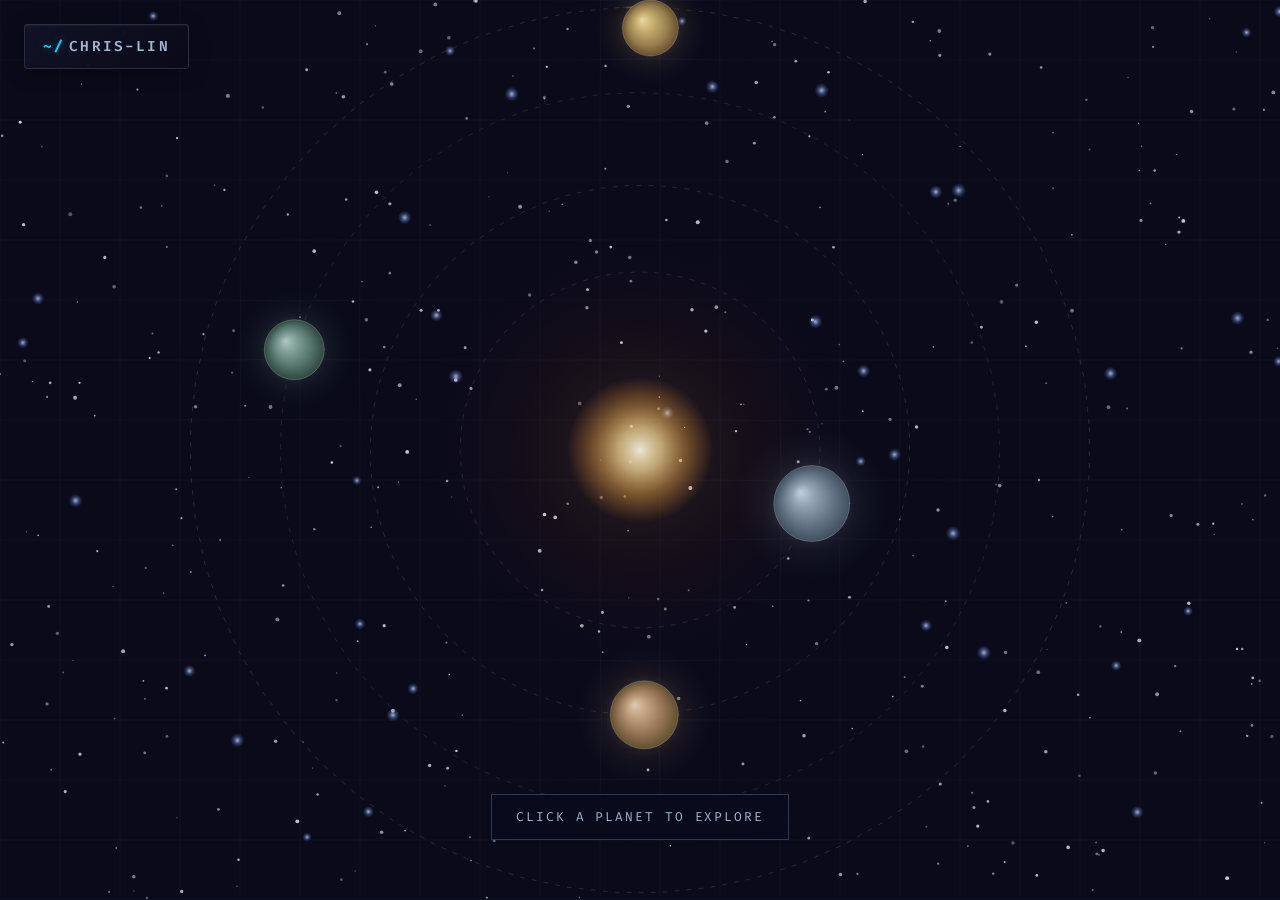
==== commit bf902d2c: "Visual Update to solar system model" ====
--- a/index.html
+++ b/index.html
@@ -24,7 +24,7 @@
 
     <!-- Hint Text -->
     <div class="hint-text" id="hint-text">
-        <p>Drag a sphere to the center to explore</p>
+        <p>Click a planet to explore</p>
     </div>
 
     <!-- Content Panel (Modal Overlay) -->
--- a/styles.css
+++ b/styles.css
@@ -1,19 +1,19 @@
 /* ===================================
-   Wipeout Pure Inspired Theme
-   Blueprint / Technical / Futuristic
+   Space Theme - Solar System Navigation
+   Dark / Cosmic / Orbital
    =================================== */
 :root {
-    /* Colors - Light Blueprint Theme */
-    --bg-primary: #e8eef5;
-    --bg-secondary: #dce5f0;
-    --bg-tertiary: #f0f4f8;
-    --bg-card: #ffffff;
-    --bg-grid: #d0dae8;
+    /* Colors - Space Theme */
+    --bg-primary: #0a0a1a;
+    --bg-secondary: #0d0d24;
+    --bg-tertiary: #12122a;
+    --bg-card: rgba(20, 20, 50, 0.95);
+    --bg-grid: #1a1a3a;
 
     /* Text Colors */
-    --text-primary: #1a2a3a;
-    --text-secondary: #4a5a6a;
-    --text-muted: #7a8a9a;
+    --text-primary: #e8f0ff;
+    --text-secondary: #a0b8d0;
+    --text-muted: #6080a0;
 
     /* Accent Colors - Wipeout Neon */
     --accent-primary: #ff6b00;
@@ -24,9 +24,9 @@
     --accent-red: #ff3355;
 
     /* Blueprint Colors */
-    --blueprint-line: #a0b8d0;
-    --blueprint-grid: rgba(160, 184, 208, 0.3);
-    --blueprint-accent: #0066cc;
+    --blueprint-line: #2a3a5a;
+    --blueprint-grid: rgba(40, 60, 100, 0.2);
+    --blueprint-accent: #00aaff;
 
     /* Fonts */
     --font-mono: 'Fira Code', 'Consolas', 'Monaco', monospace;
@@ -112,27 +112,31 @@
     font-family: var(--font-mono);
     font-size: 0.9rem;
     font-weight: 600;
-    color: var(--text-primary);
-    text-transform: uppercase;
-    letter-spacing: 0.1em;
+    color: var(--text-secondary);
+    text-transform: uppercase;
+    letter-spacing: 0.15em;
     display: flex;
     align-items: center;
     gap: 4px;
-    padding: 8px 16px;
-    background-color: rgba(255, 255, 255, 0.8);
-    backdrop-filter: blur(10px);
-    border: 1px solid var(--blueprint-line);
+    padding: 10px 18px;
+    background: linear-gradient(135deg, rgba(20, 20, 40, 0.9) 0%, rgba(10, 10, 25, 0.95) 100%);
+    backdrop-filter: blur(12px);
+    border: 1px solid rgba(100, 120, 160, 0.3);
+    border-radius: 4px;
+    box-shadow: 0 4px 20px rgba(0, 0, 0, 0.3), inset 0 1px 0 rgba(255, 255, 255, 0.05);
     transition: all var(--transition-fast);
 }
 
 .header-logo:hover {
-    color: var(--accent-primary);
-    border-color: var(--accent-primary);
+    color: var(--accent-secondary);
+    border-color: rgba(100, 180, 255, 0.5);
+    box-shadow: 0 4px 25px rgba(0, 100, 200, 0.2), inset 0 1px 0 rgba(255, 255, 255, 0.08);
 }
 
 .header-logo .prompt {
-    color: var(--accent-primary);
+    color: var(--accent-secondary);
     font-weight: 700;
+    text-shadow: 0 0 8px rgba(0, 212, 255, 0.4);
 }
 
 /* ===================================
@@ -151,11 +155,11 @@
 .hint-text p {
     font-family: var(--font-mono);
     font-size: 0.8rem;
-    color: var(--text-muted);
+    color: var(--text-secondary);
     text-transform: uppercase;
     letter-spacing: 0.15em;
     padding: 12px 24px;
-    background-color: rgba(255, 255, 255, 0.8);
+    background-color: rgba(10, 10, 30, 0.8);
     backdrop-filter: blur(10px);
     border: 1px solid var(--blueprint-line);
     animation: pulse-hint 2s ease-in-out infinite;
@@ -200,7 +204,7 @@
     left: 0;
     width: 100%;
     height: 100%;
-    background-color: rgba(232, 238, 245, 0.85);
+    background-color: rgba(5, 5, 15, 0.85);
     backdrop-filter: blur(8px);
 }
 
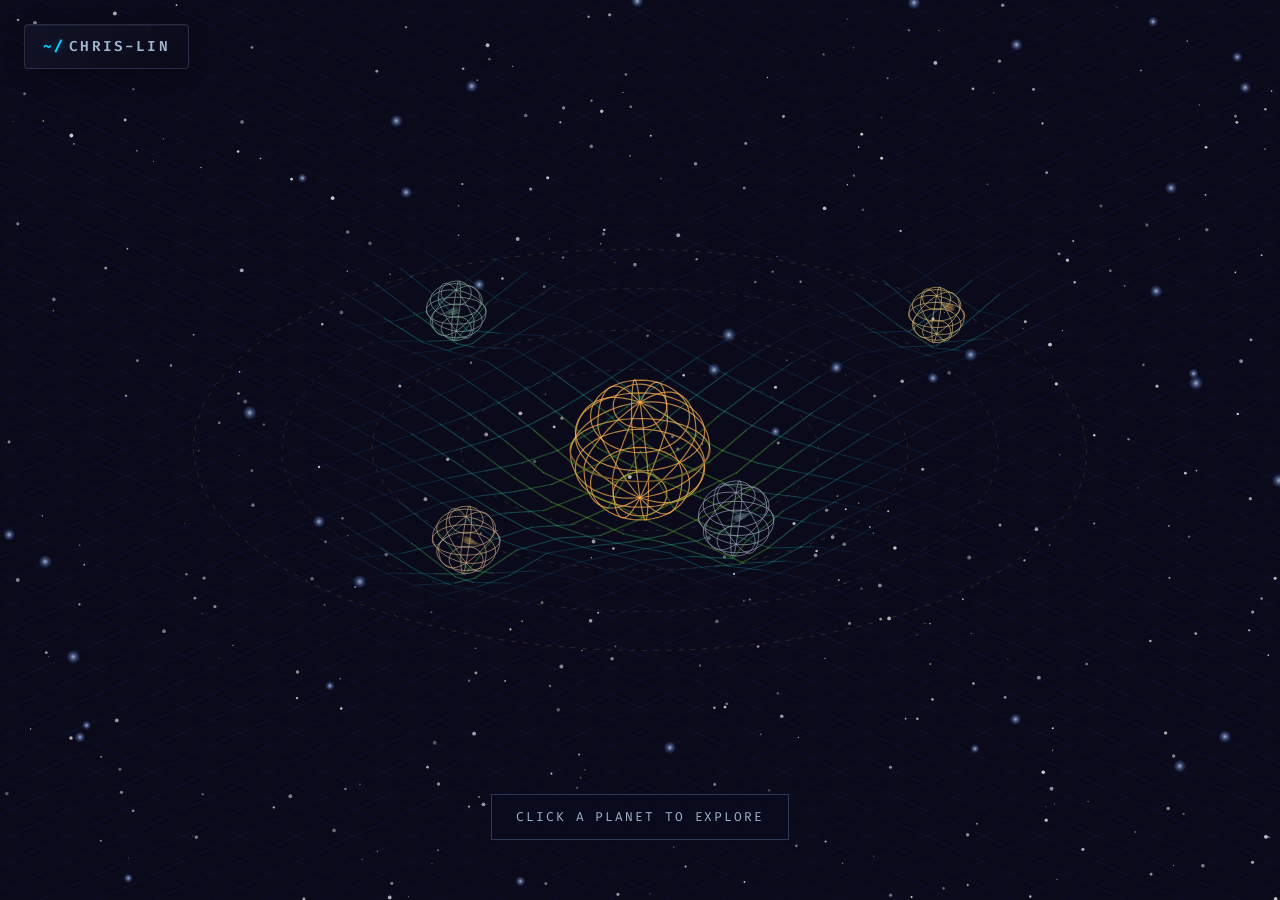
==== commit 95e1961b: "Add site footer" ====
--- a/index.html
+++ b/index.html
@@ -292,6 +292,10 @@
         </div>
     </template>
 
+    <footer class="site-footer">
+        Crafted with care and a little help from Claude Code
+    </footer>
+
     <script src="main.js"></script>
 </body>
 </html>
--- a/styles.css
+++ b/styles.css
@@ -1547,6 +1547,21 @@
     letter-spacing: 0.15em;
 }
 
+/* Site footer - subtle attribution */
+.site-footer {
+    position: fixed;
+    bottom: 12px;
+    left: 0;
+    right: 0;
+    text-align: center;
+    font-family: var(--font-mono);
+    font-size: 0.65rem;
+    color: rgba(100, 128, 160, 0.5);
+    letter-spacing: 0.05em;
+    pointer-events: none;
+    z-index: 10;
+}
+
 /* ===================================
    Responsive Design
    =================================== */
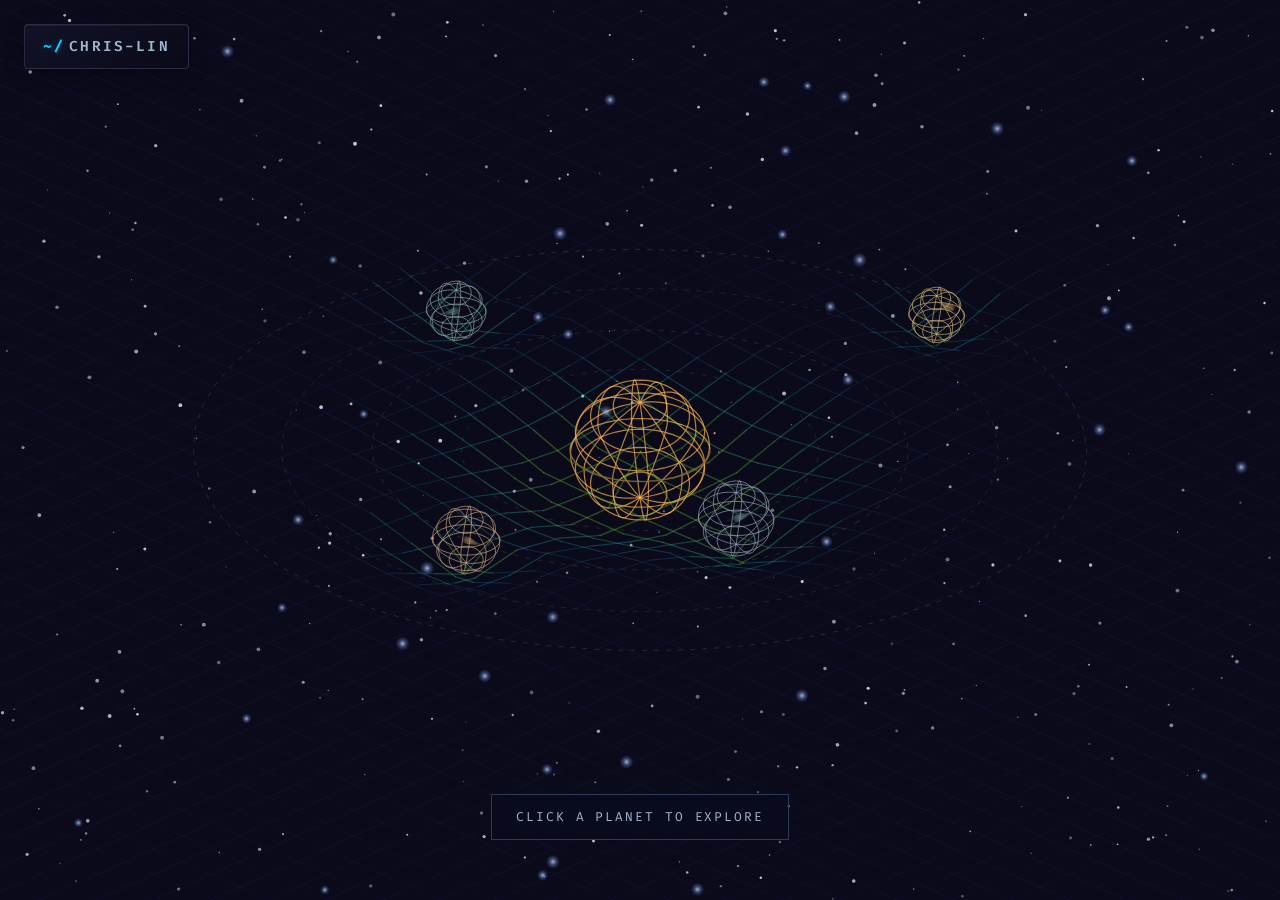
==== commit efee6d20: "Update contact email" ====
--- a/index.html
+++ b/index.html
@@ -280,7 +280,7 @@
                                 <circle cx="4" cy="4" r="2"></circle>
                             </svg>
                         </a>
-                        <a href="mailto:hello@chrislin.dev" class="social-link" aria-label="Email">
+                        <a href="mailto:hello@chrisjlin.com" class="social-link" aria-label="Email">
                             <svg xmlns="http://www.w3.org/2000/svg" width="24" height="24" viewBox="0 0 24 24" fill="none" stroke="currentColor" stroke-width="2" stroke-linecap="round" stroke-linejoin="round">
                                 <path d="M4 4h16c1.1 0 2 .9 2 2v12c0 1.1-.9 2-2 2H4c-1.1 0-2-.9-2-2V6c0-1.1.9-2 2-2z"></path>
                                 <polyline points="22,6 12,13 2,6"></polyline>
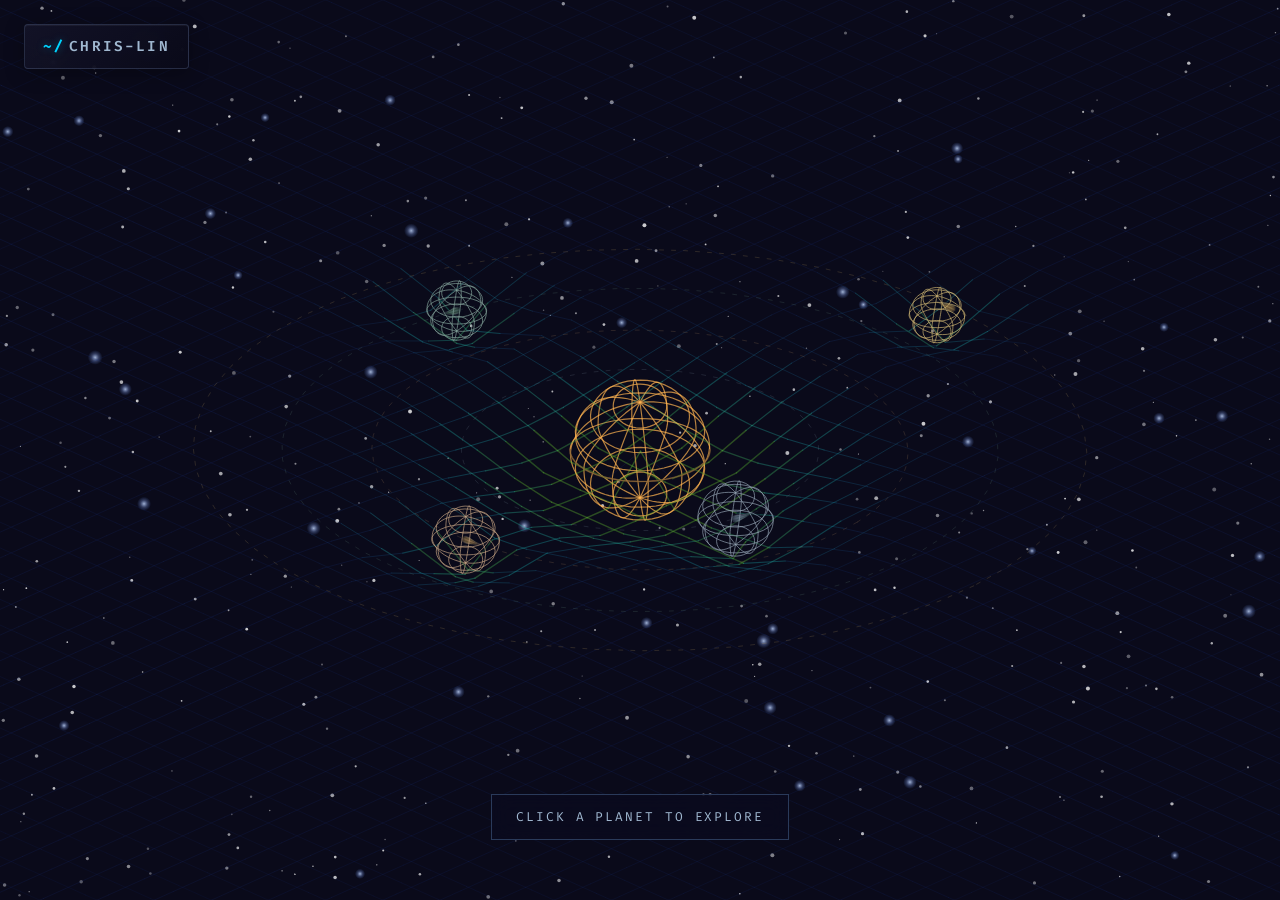
==== commit c160440b: "Add honeypot and rate limiting spam protection" ====
--- a/index.html
+++ b/index.html
@@ -256,6 +256,11 @@
                             <label for="message">message=</label>
                             <textarea id="message" name="message" placeholder='"Your message here..."' rows="4" required></textarea>
                         </div>
+                        <!-- Honeypot field - hidden from humans, bots fill it -->
+                        <div class="form-line hp-field" aria-hidden="true">
+                            <label for="website">website=</label>
+                            <input type="text" id="website" name="website" tabindex="-1" autocomplete="off">
+                        </div>
                         <div class="form-line">
                             <span class="prompt">&gt;</span>
                             <button type="submit" class="submit-btn">
--- a/styles.css
+++ b/styles.css
@@ -1390,6 +1390,15 @@
     padding: 24px;
 }
 
+/* Honeypot field - hidden from humans */
+.hp-field {
+    position: absolute;
+    left: -9999px;
+    top: -9999px;
+    opacity: 0;
+    pointer-events: none;
+}
+
 .form-line {
     display: flex;
     align-items: center;
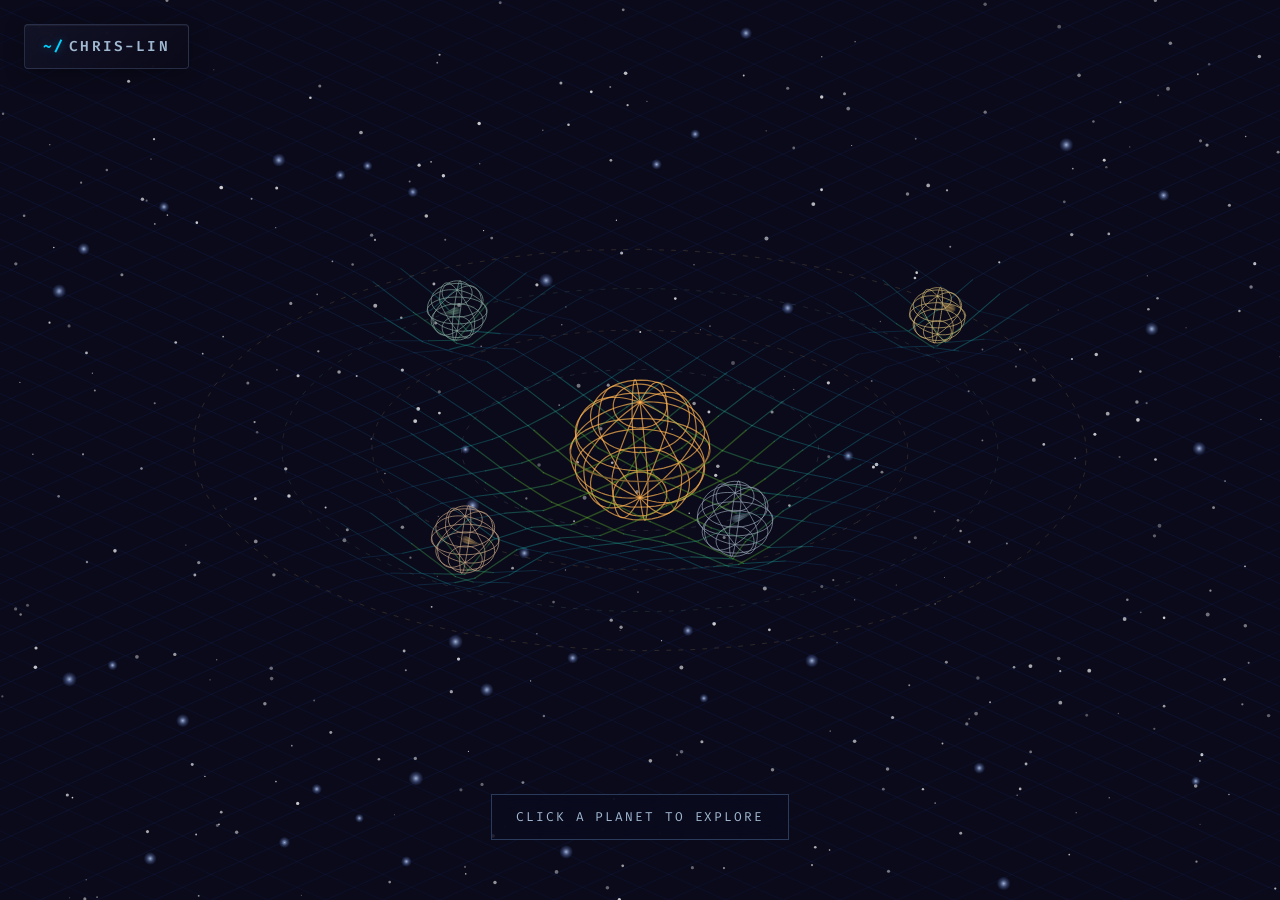
==== commit 6f61a9c2: "Add torus taurus favicon" ====
--- a/index.html
+++ b/index.html
@@ -3,7 +3,10 @@
 <head>
     <meta charset="UTF-8">
     <meta name="viewport" content="width=device-width, initial-scale=1.0">
-    <title>Chris Lin | Product Manager & AI Enthusiast</title>
+    <title>Christopher J. Lin</title>
+    <link rel="icon" type="image/svg+xml" href="links-and-images/images/torus.svg">
+    <link rel="icon" type="image/png" href="links-and-images/images/torus.png">
+    <link rel="apple-touch-icon" href="links-and-images/images/torus.png">
     <link rel="stylesheet" href="styles.css">
     <link rel="preconnect" href="https://fonts.googleapis.com">
     <link rel="preconnect" href="https://fonts.gstatic.com" crossorigin>
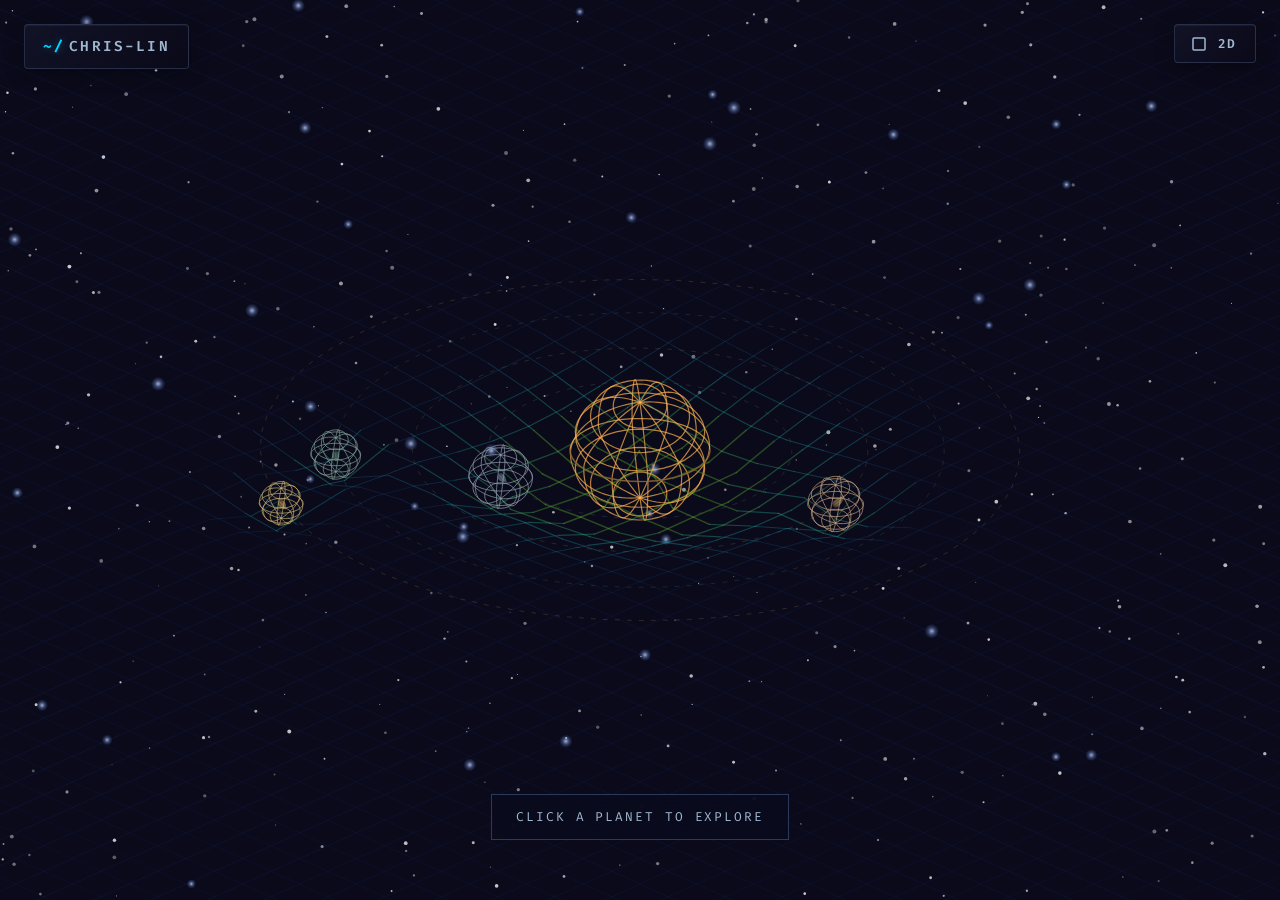
==== commit e4e6750d: "Fixes to grid density, orbit size; added 2D mode" ====
--- a/index.html
+++ b/index.html
@@ -25,6 +25,20 @@
         </a>
     </header>
 
+    <!-- View Toggle Button -->
+    <button class="view-toggle" id="view-toggle" aria-label="Toggle perspective view">
+        <svg class="view-icon view-icon-2d" width="16" height="16" viewBox="0 0 16 16" fill="none" stroke="currentColor" stroke-width="1.5">
+            <rect x="2" y="2" width="12" height="12" rx="1"/>
+        </svg>
+        <svg class="view-icon view-icon-iso" width="18" height="18" viewBox="0 0 18 18" fill="none" stroke="currentColor" stroke-width="1.2">
+            <!-- Isometric cube -->
+            <path d="M9 1 L16 5 L16 13 L9 17 L2 13 L2 5 Z"/>
+            <path d="M9 1 L9 9 M9 9 L16 5 M9 9 L2 5"/>
+            <path d="M9 9 L9 17"/>
+        </svg>
+        <span class="view-label">2D</span>
+    </button>
+
     <!-- Hint Text -->
     <div class="hint-text" id="hint-text">
         <p>Click a planet to explore</p>
--- a/styles.css
+++ b/styles.css
@@ -137,6 +137,65 @@
     color: var(--accent-secondary);
     font-weight: 700;
     text-shadow: 0 0 8px rgba(0, 212, 255, 0.4);
+}
+
+/* ===================================
+   View Toggle Button
+   =================================== */
+.view-toggle {
+    position: fixed;
+    top: 24px;
+    right: 24px;
+    z-index: 10001;
+    display: flex;
+    align-items: center;
+    gap: 8px;
+    padding: 10px 16px;
+    font-family: var(--font-mono);
+    font-size: 0.8rem;
+    font-weight: 600;
+    color: var(--text-secondary);
+    text-transform: uppercase;
+    letter-spacing: 0.1em;
+    background: linear-gradient(135deg, rgba(20, 20, 40, 0.9) 0%, rgba(10, 10, 25, 0.95) 100%);
+    backdrop-filter: blur(12px);
+    border: 1px solid rgba(100, 120, 160, 0.3);
+    border-radius: 4px;
+    box-shadow: 0 4px 20px rgba(0, 0, 0, 0.3), inset 0 1px 0 rgba(255, 255, 255, 0.05);
+    cursor: pointer;
+    transition: all var(--transition-fast);
+}
+
+.view-toggle:hover {
+    color: var(--accent-secondary);
+    border-color: rgba(100, 180, 255, 0.5);
+    box-shadow: 0 4px 25px rgba(0, 100, 200, 0.2), inset 0 1px 0 rgba(255, 255, 255, 0.08);
+}
+
+.view-toggle .view-icon {
+    transition: opacity var(--transition-normal);
+}
+
+/* Show 2D icon (square) by default, hide iso cube */
+.view-toggle .view-icon-2d {
+    display: block;
+}
+
+.view-toggle .view-icon-iso {
+    display: none;
+}
+
+/* When in flat mode, show iso cube icon instead */
+.view-toggle.flat .view-icon-2d {
+    display: none;
+}
+
+.view-toggle.flat .view-icon-iso {
+    display: block;
+}
+
+.view-toggle .view-label {
+    min-width: 24px;
 }
 
 /* ===================================
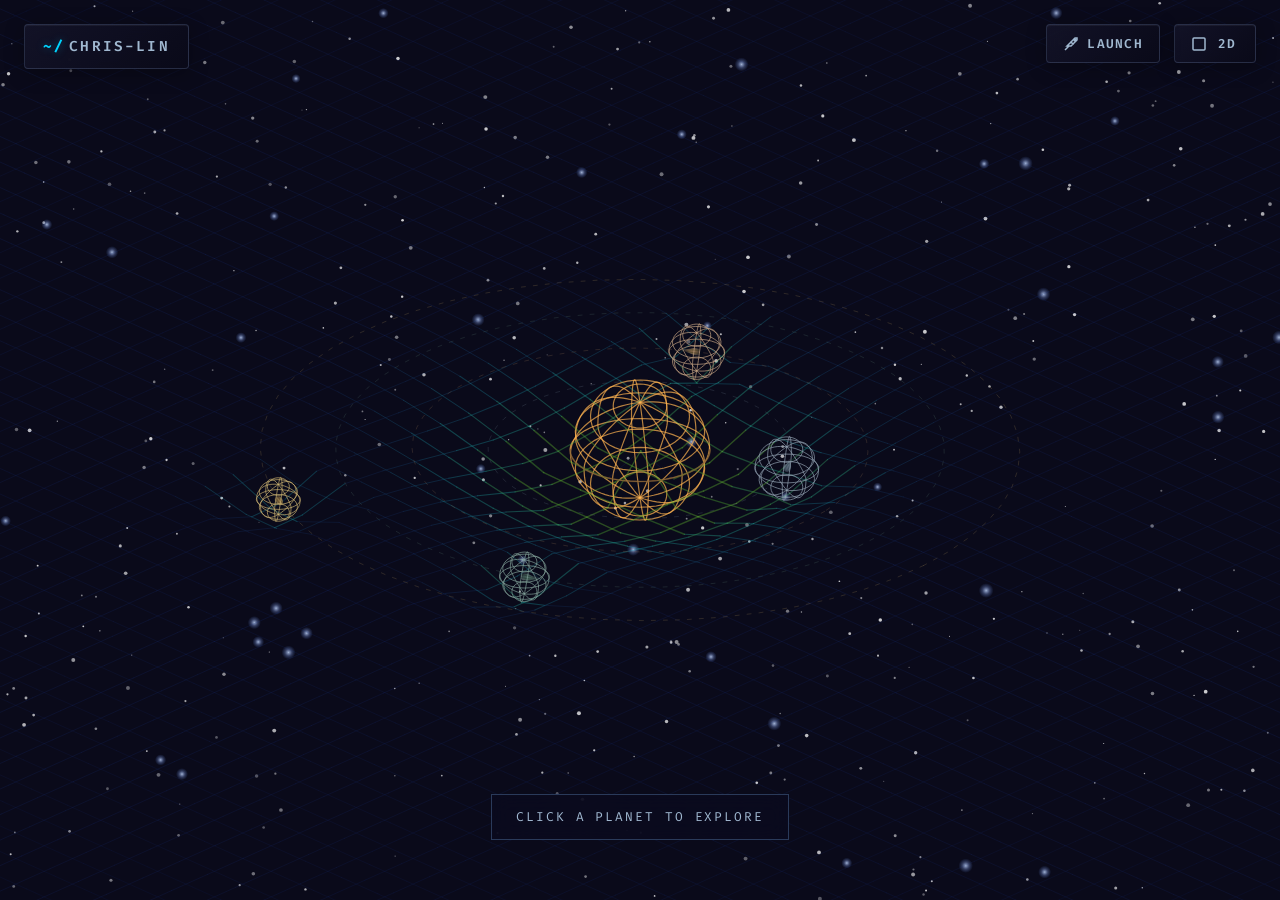
==== commit 5a04559f: "Add spacecraft" ====
--- a/index.html
+++ b/index.html
@@ -39,6 +39,16 @@
         <span class="view-label">2D</span>
     </button>
 
+    <!-- Launch Spacecraft Button -->
+    <button class="launch-btn" id="launch-btn" aria-label="Launch spacecraft">
+        <svg width="16" height="16" viewBox="0 0 16 16" fill="none" stroke="currentColor" stroke-width="1.5">
+            <path d="M2 14 L6 10 M6 10 L4 10 L6 8 L8 6 L10 8 L8 10 L6 10"/>
+            <path d="M8 6 L12 2 L14 2 L14 4 L10 8"/>
+            <circle cx="12" cy="4" r="1" fill="currentColor"/>
+        </svg>
+        <span>Launch</span>
+    </button>
+
     <!-- Hint Text -->
     <div class="hint-text" id="hint-text">
         <p>Click a planet to explore</p>
--- a/styles.css
+++ b/styles.css
@@ -196,6 +196,56 @@
 
 .view-toggle .view-label {
     min-width: 24px;
+}
+
+/* ===================================
+   Launch Button
+   =================================== */
+.launch-btn {
+    position: fixed;
+    top: 24px;
+    right: 120px;
+    z-index: 10001;
+    display: flex;
+    align-items: center;
+    gap: 8px;
+    padding: 10px 16px;
+    font-family: var(--font-mono);
+    font-size: 0.8rem;
+    font-weight: 600;
+    color: var(--text-secondary);
+    text-transform: uppercase;
+    letter-spacing: 0.1em;
+    background: linear-gradient(135deg, rgba(20, 20, 40, 0.9) 0%, rgba(10, 10, 25, 0.95) 100%);
+    backdrop-filter: blur(12px);
+    border: 1px solid rgba(100, 120, 160, 0.3);
+    border-radius: 4px;
+    box-shadow: 0 4px 20px rgba(0, 0, 0, 0.3), inset 0 1px 0 rgba(255, 255, 255, 0.05);
+    cursor: pointer;
+    transition: all var(--transition-fast);
+}
+
+.launch-btn:hover {
+    color: var(--accent-primary);
+    border-color: rgba(255, 107, 0, 0.5);
+    box-shadow: 0 4px 25px rgba(255, 107, 0, 0.2), inset 0 1px 0 rgba(255, 255, 255, 0.08);
+}
+
+.launch-btn:active {
+    transform: scale(0.95);
+}
+
+.launch-btn:disabled {
+    opacity: 0.5;
+    cursor: not-allowed;
+}
+
+.launch-btn svg {
+    transition: transform var(--transition-fast);
+}
+
+.launch-btn:hover svg {
+    transform: rotate(-45deg) translateX(2px) translateY(-2px);
 }
 
 /* ===================================
